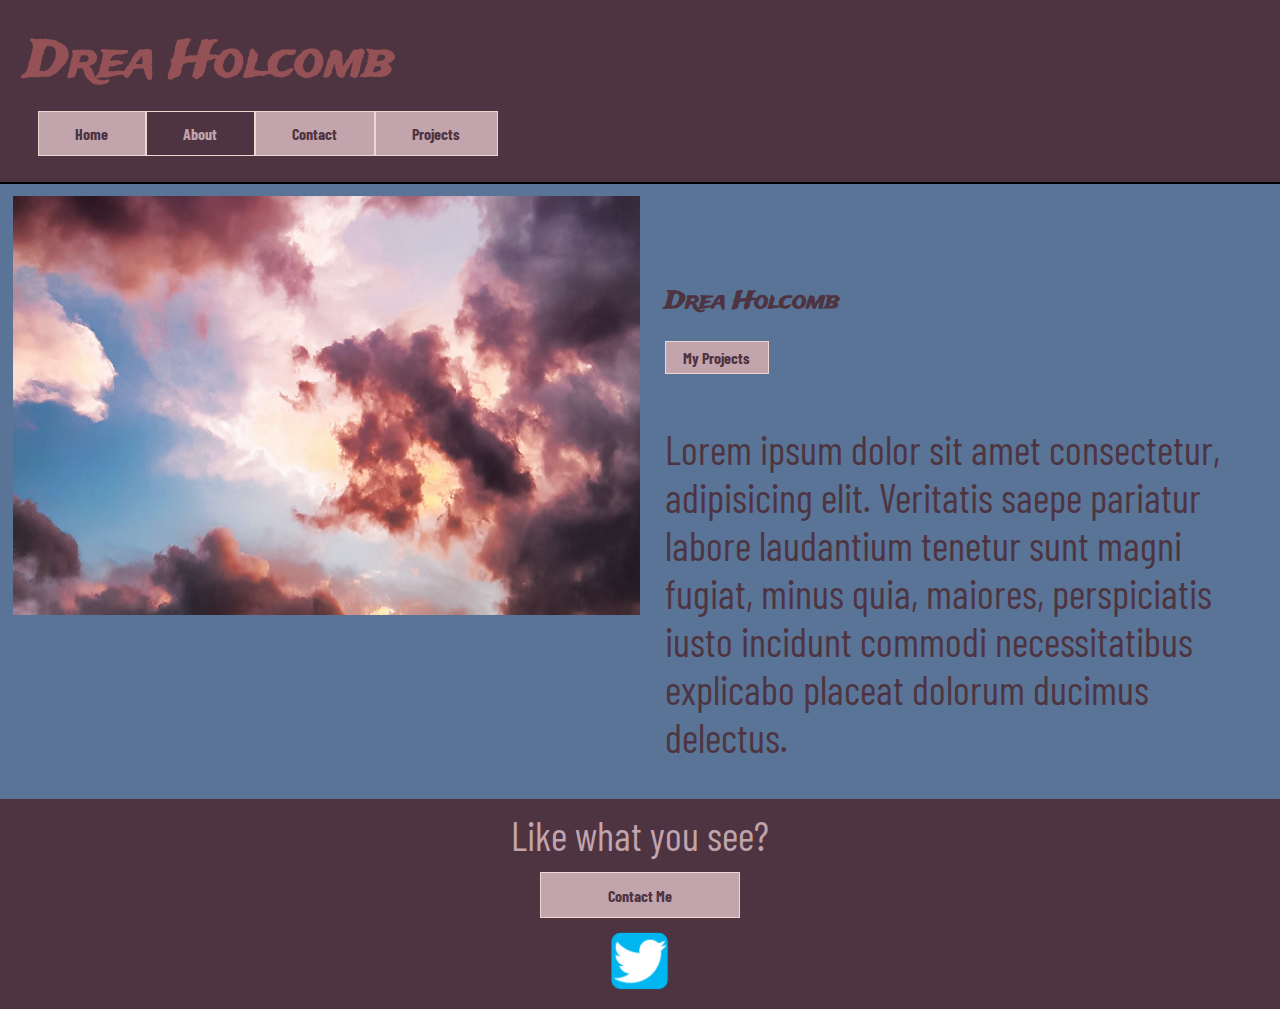
==== about.html @ cfe875db "website complete. navigation links to proper pages." ====
<!DOCTYPE html>
<html lang="en">
<head>
    <meta charset="UTF-8">
    <meta name="viewport" content="width=device-width, initial-scale=1.0">
    <title>Drea Holcomb Portfolio</title>
    <link rel="stylesheet" type="text/css" href="style/index.css">
</head>
<body>
    <div class="container">
        <header>
            <div class="head-text">
                <h1>Drea Holcomb</h1>
            </div>
            <nav>
                <a href="index.html" class="nav-button">Home</a>
                <a href="about.html" class="active-page">About</a>
                <a href="contact.html" class="nav-button">Contact</a>
                <a href="projects.html" class="nav-button">Projects</a>
            </nav>
        </header>

        <section>
            <div class="info-container">
                <div class="big-image">
                    <img src="style/Resources/clouds 1.jpeg" alt="">
                </div>
                <div class="info">
                    <h2>Drea Holcomb</h2>
                    <a href="" class="btn">My Projects</a>

                    <p>Lorem ipsum dolor sit amet consectetur, adipisicing elit. Veritatis saepe pariatur labore laudantium tenetur sunt magni fugiat, minus quia, maiores, perspiciatis iusto incidunt commodi necessitatibus explicabo placeat dolorum ducimus delectus.</p>
                </div>
            </div>
        </section>
        

        <footer>
            <p>Like what you see?</p>
            <a href="contact.html" class="btn">Contact Me</a>
            <a href="https://twitter.com/" class="social">
            <img src="style/Resources/twitter.png" alt="HTML tutorial">
              </a>
        </footer>
    </div>
</body>
</html>
---- style/index.css ----
/* Add CSS styling here */
@import url('https://fonts.googleapis.com/css2?family=Barlow+Condensed&family=Trade+Winds&display=swap');

*{
  box-sizing:border-box;
  margin:0;
  padding:0;
  max-width:100%;
  
}

html{
  font-size:62.5%
}

body{
  font-size: 1.6rem;
  font-family: 'Barlow Condensed', sans-serif;
  background-color: #597496;
  color:#4E3441;
}

h1{
  font-family: 'Trade Winds', cursive;
  font-size: 5rem;
  color:#945256;
} 

h2{
  font-family: 'Trade Winds', cursive;
  color:#4E3441;
  margin-bottom: 5%;
  
}

header{
  padding:2%;
  background-color: #4E3441;
  border-bottom: black 2px solid;
}

section{
  padding:1%;
}

nav a{
  text-decoration:none;
  padding:1% 3%;
  font-weight:bold;
  background-color:#C2A4AD;
  color:#4E3441;
  margin-top: 1%;
  border: 1px solid #EED6D3;
}

.btn{
  text-decoration:none;
  padding:1% 3%;
  font-weight:bold;
  background-color:#C2A4AD;
  color:#4E3441;
  margin-top: 1%;
  border: 1px solid #EED6D3;
}

a:hover{
  background-color: #597496;
  color: #C2A4AD;
}

.active-page{
  color:#C2A4AD;
  background-color:#4E3441;
}

p{
  font-size: 4rem;
}

/* header section */

nav{
  display:flex;
  margin-left: 1%;
}

/* info section */

.info-container{
  display:flex;
  justify-content: space-evenly;
}

.big-image{
  width:50%;
}

.info{
  width:50%;
  padding:2%;
  margin-top: 5%;
}

.info p{
  margin-top: 10%;
}

/* projects section */

.projects-section{
  display:flex;
  flex-direction: row;
  align-content: space around;
  flex-wrap: wrap;
}


.project-box{
  width:25%;
  text-align:center;
  padding-bottom: 2%;
}

.project-box img{
height: 450px;
width: 450px;
object-fit: cover;
}

.project-box p{
  padding: 1%;
}

/* footer */

footer{
  padding:1%;
  background-color: #4E3441;
  display:flex;
  flex-direction: column;
  color:#C2A4AD;
  text-align: center;
  justify-content: center;
}

footer .btn{
  width: 200px;
  margin: 1% auto;
}

footer img{
  width: 5%;
}
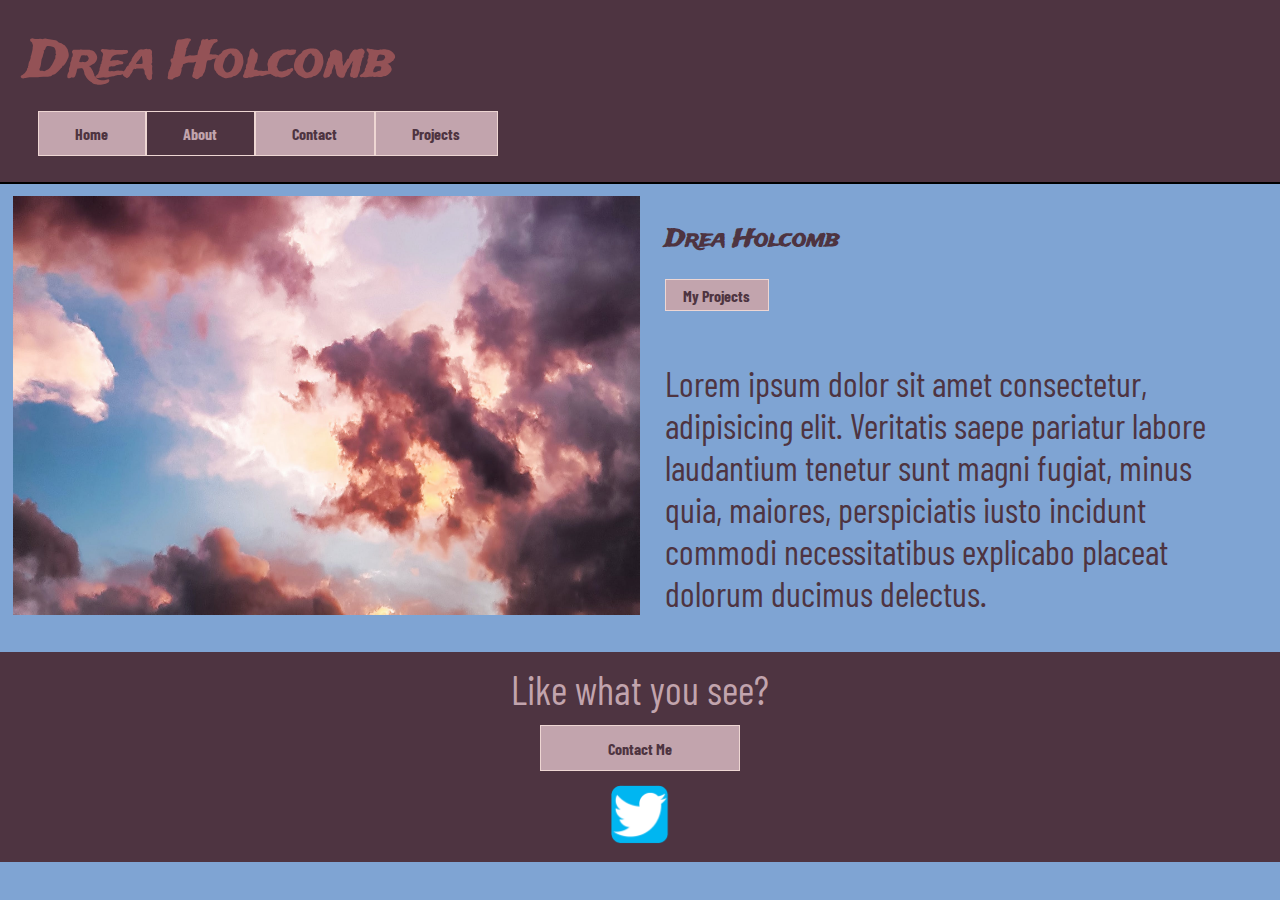
==== commit c6be8196: "Ensured semantic html was optimal for accessibility; added hidden link to skip to main content; ran " ====
--- a/about.html
+++ b/about.html
@@ -9,6 +9,7 @@
 <body>
     <div class="container">
         <header>
+            <a href="#main-content" class="visually-hidden">click here to skip to main content</a>
             <div class="head-text">
                 <h1>Drea Holcomb</h1>
             </div>
@@ -19,11 +20,12 @@
                 <a href="projects.html" class="nav-button">Projects</a>
             </nav>
         </header>
+        <span id="main-content"></span>
 
         <section>
             <div class="info-container">
                 <div class="big-image">
-                    <img src="style/Resources/clouds 1.jpeg" alt="">
+                    <img src="style/Resources/clouds 1.jpeg" alt="artistic cloud photo">
                 </div>
                 <div class="info">
                     <h2>Drea Holcomb</h2>
@@ -39,7 +41,7 @@
             <p>Like what you see?</p>
             <a href="contact.html" class="btn">Contact Me</a>
             <a href="https://twitter.com/" class="social">
-            <img src="style/Resources/twitter.png" alt="HTML tutorial">
+            <img src="style/Resources/twitter.png" alt="twitter logo">
               </a>
         </footer>
     </div>
--- a/style/index.css
+++ b/style/index.css
@@ -6,7 +6,6 @@
   margin:0;
   padding:0;
   max-width:100%;
-  
 }
 
 html{
@@ -16,8 +15,18 @@
 body{
   font-size: 1.6rem;
   font-family: 'Barlow Condensed', sans-serif;
-  background-color: #597496;
-  color:#4E3441;
+  background-color: #7fa4d3;
+  color:#4E3441;
+}
+
+.visually-hidden {
+  clip: rect(0 0 0 0);
+  clip-path: inset(50%);
+  height: 1px;
+  overflow: hidden;
+  position: absolute;
+  white-space: nowrap;
+  width: 1px;
 }
 
 h1{
@@ -43,6 +52,37 @@
   padding:1%;
 }
 
+.btn{
+  text-decoration:none;
+  padding:1% 3%;
+  font-weight:bold;
+  background-color:#C2A4AD;
+  color:#4E3441;
+  margin-top: 1%;
+  border: 1px solid #EED6D3;
+}
+
+a:hover{
+  background-color: #597496;
+  color: #C2A4AD;
+}
+
+.active-page{
+  color:#C2A4AD;
+  background-color:#4E3441;
+}
+
+p{
+  font-size: 4rem;
+}
+
+/* header section */
+
+nav{
+  display:flex;
+  margin-left: 1%;
+}
+
 nav a{
   text-decoration:none;
   padding:1% 3%;
@@ -53,37 +93,6 @@
   border: 1px solid #EED6D3;
 }
 
-.btn{
-  text-decoration:none;
-  padding:1% 3%;
-  font-weight:bold;
-  background-color:#C2A4AD;
-  color:#4E3441;
-  margin-top: 1%;
-  border: 1px solid #EED6D3;
-}
-
-a:hover{
-  background-color: #597496;
-  color: #C2A4AD;
-}
-
-.active-page{
-  color:#C2A4AD;
-  background-color:#4E3441;
-}
-
-p{
-  font-size: 4rem;
-}
-
-/* header section */
-
-nav{
-  display:flex;
-  margin-left: 1%;
-}
-
 /* info section */
 
 .info-container{
@@ -122,8 +131,8 @@
 }
 
 .project-box img{
-height: 450px;
-width: 450px;
+height: 45rem;
+width: 45rem;
 object-fit: cover;
 }
 
@@ -144,10 +153,127 @@
 }
 
 footer .btn{
-  width: 200px;
+  width: 20rem;
   margin: 1% auto;
 }
 
 footer img{
   width: 5%;
 }
+
+.social:hover{
+background-color:#4E3441;
+}
+
+/* start media queries */
+
+/* begin styling for laptop width 1366×768 */
+@media(max-width: 1366px){
+  .info{
+    margin-top: 0%;
+  }
+  .info p{
+    font-size: 3.5rem;
+  }
+  .project-box img{
+    width: 30rem;
+    height: 30rem;
+  }
+}
+
+/* end styling for laptop and begin styles for 800px tablet width */
+@media(max-width:800px){
+  h1{
+    text-align: center;
+    font-size: 8rem;
+  }
+  nav{
+    width: 100%;
+    font-size: 3rem;
+    text-align: center;
+    justify-content: space-around;
+    margin:0 auto;
+  }
+  nav a{
+    width:25%;
+  }
+  .info-container{
+    flex-direction: column;
+  }
+  .info-container div{
+    width:100%;
+    justify-content: space-around;
+  }
+  .info{
+    text-align: center;
+    margin-top: 2%;
+  }
+
+  h2{
+    font-size: 4rem;
+  }
+  .btn{
+    font-size: 3rem;
+  }
+  .project-box{
+    width:50%;
+    font-size: 2rem;
+  }
+  .project-box img{
+    height: 35rem;
+    width: 35rem;
+    text-align:center;
+  }
+}
+
+/* end styles for tablet width and begin styles for 500px mobile width */
+@media(max-width:500px){
+  h1{
+    font-size: 5rem;
+  }
+  nav{
+    flex-direction: column;
+    align-items: center;
+  }
+  nav a{
+    width:40%;
+  }
+
+  .info p{
+    font-size: 3.5rem;
+    margin-top: 1.5%;
+  }
+  h2{
+    margin-bottom: 1%;
+  }
+  .project-box{
+    width:100%;
+    margin-top: 10%;
+  }
+  .project-box img{
+    width: 40rem;
+    height: 40rem;
+  }
+  footer img{
+    width:20%;
+    text-align: center;
+  }
+}
+
+/* end standard mobile styling and begin styling for iPhone: 360×640 */
+
+@media(max-width:360px){
+  .info p{
+    font-size: 2.5rem;
+  }
+  .project-box p{
+    font-size: 3rem;
+  }
+  .project-box img{
+    height: 30rem;
+    width: 30rem;
+  }
+  footer p{
+    font-size: 3rem;
+  }
+}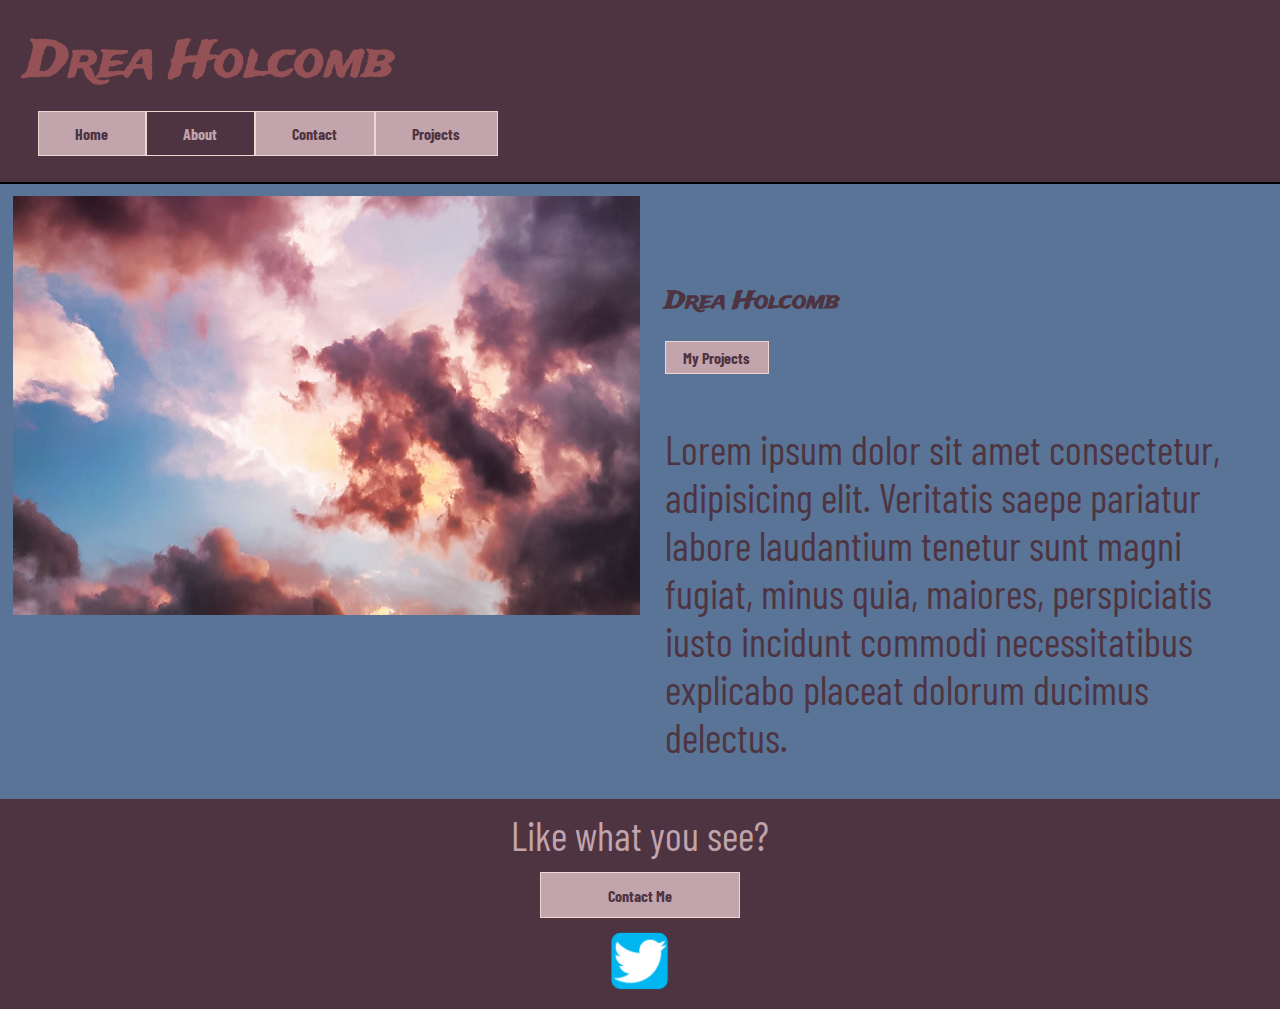
==== commit 1a3d81fb: "Merge pull request #1 from metempsychotic/andrea-holcomb" ====
--- a/about.html
+++ b/about.html
@@ -9,7 +9,6 @@
 <body>
     <div class="container">
         <header>
-            <a href="#main-content" class="visually-hidden">click here to skip to main content</a>
             <div class="head-text">
                 <h1>Drea Holcomb</h1>
             </div>
@@ -20,12 +19,11 @@
                 <a href="projects.html" class="nav-button">Projects</a>
             </nav>
         </header>
-        <span id="main-content"></span>
 
         <section>
             <div class="info-container">
                 <div class="big-image">
-                    <img src="style/Resources/clouds 1.jpeg" alt="artistic cloud photo">
+                    <img src="style/Resources/clouds 1.jpeg" alt="">
                 </div>
                 <div class="info">
                     <h2>Drea Holcomb</h2>
@@ -41,7 +39,7 @@
             <p>Like what you see?</p>
             <a href="contact.html" class="btn">Contact Me</a>
             <a href="https://twitter.com/" class="social">
-            <img src="style/Resources/twitter.png" alt="twitter logo">
+            <img src="style/Resources/twitter.png" alt="HTML tutorial">
               </a>
         </footer>
     </div>
--- a/style/index.css
+++ b/style/index.css
@@ -6,6 +6,7 @@
   margin:0;
   padding:0;
   max-width:100%;
+  
 }
 
 html{
@@ -15,18 +16,8 @@
 body{
   font-size: 1.6rem;
   font-family: 'Barlow Condensed', sans-serif;
-  background-color: #7fa4d3;
+  background-color: #597496;
   color:#4E3441;
-}
-
-.visually-hidden {
-  clip: rect(0 0 0 0);
-  clip-path: inset(50%);
-  height: 1px;
-  overflow: hidden;
-  position: absolute;
-  white-space: nowrap;
-  width: 1px;
 }
 
 h1{
@@ -50,6 +41,16 @@
 
 section{
   padding:1%;
+}
+
+nav a{
+  text-decoration:none;
+  padding:1% 3%;
+  font-weight:bold;
+  background-color:#C2A4AD;
+  color:#4E3441;
+  margin-top: 1%;
+  border: 1px solid #EED6D3;
 }
 
 .btn{
@@ -81,16 +82,6 @@
 nav{
   display:flex;
   margin-left: 1%;
-}
-
-nav a{
-  text-decoration:none;
-  padding:1% 3%;
-  font-weight:bold;
-  background-color:#C2A4AD;
-  color:#4E3441;
-  margin-top: 1%;
-  border: 1px solid #EED6D3;
 }
 
 /* info section */
@@ -131,8 +122,8 @@
 }
 
 .project-box img{
-height: 45rem;
-width: 45rem;
+height: 450px;
+width: 450px;
 object-fit: cover;
 }
 
@@ -153,7 +144,7 @@
 }
 
 footer .btn{
-  width: 20rem;
+  width: 200px;
   margin: 1% auto;
 }
 
@@ -165,115 +156,3 @@
 background-color:#4E3441;
 }
 
-/* start media queries */
-
-/* begin styling for laptop width 1366×768 */
-@media(max-width: 1366px){
-  .info{
-    margin-top: 0%;
-  }
-  .info p{
-    font-size: 3.5rem;
-  }
-  .project-box img{
-    width: 30rem;
-    height: 30rem;
-  }
-}
-
-/* end styling for laptop and begin styles for 800px tablet width */
-@media(max-width:800px){
-  h1{
-    text-align: center;
-    font-size: 8rem;
-  }
-  nav{
-    width: 100%;
-    font-size: 3rem;
-    text-align: center;
-    justify-content: space-around;
-    margin:0 auto;
-  }
-  nav a{
-    width:25%;
-  }
-  .info-container{
-    flex-direction: column;
-  }
-  .info-container div{
-    width:100%;
-    justify-content: space-around;
-  }
-  .info{
-    text-align: center;
-    margin-top: 2%;
-  }
-
-  h2{
-    font-size: 4rem;
-  }
-  .btn{
-    font-size: 3rem;
-  }
-  .project-box{
-    width:50%;
-    font-size: 2rem;
-  }
-  .project-box img{
-    height: 35rem;
-    width: 35rem;
-    text-align:center;
-  }
-}
-
-/* end styles for tablet width and begin styles for 500px mobile width */
-@media(max-width:500px){
-  h1{
-    font-size: 5rem;
-  }
-  nav{
-    flex-direction: column;
-    align-items: center;
-  }
-  nav a{
-    width:40%;
-  }
-
-  .info p{
-    font-size: 3.5rem;
-    margin-top: 1.5%;
-  }
-  h2{
-    margin-bottom: 1%;
-  }
-  .project-box{
-    width:100%;
-    margin-top: 10%;
-  }
-  .project-box img{
-    width: 40rem;
-    height: 40rem;
-  }
-  footer img{
-    width:20%;
-    text-align: center;
-  }
-}
-
-/* end standard mobile styling and begin styling for iPhone: 360×640 */
-
-@media(max-width:360px){
-  .info p{
-    font-size: 2.5rem;
-  }
-  .project-box p{
-    font-size: 3rem;
-  }
-  .project-box img{
-    height: 30rem;
-    width: 30rem;
-  }
-  footer p{
-    font-size: 3rem;
-  }
-}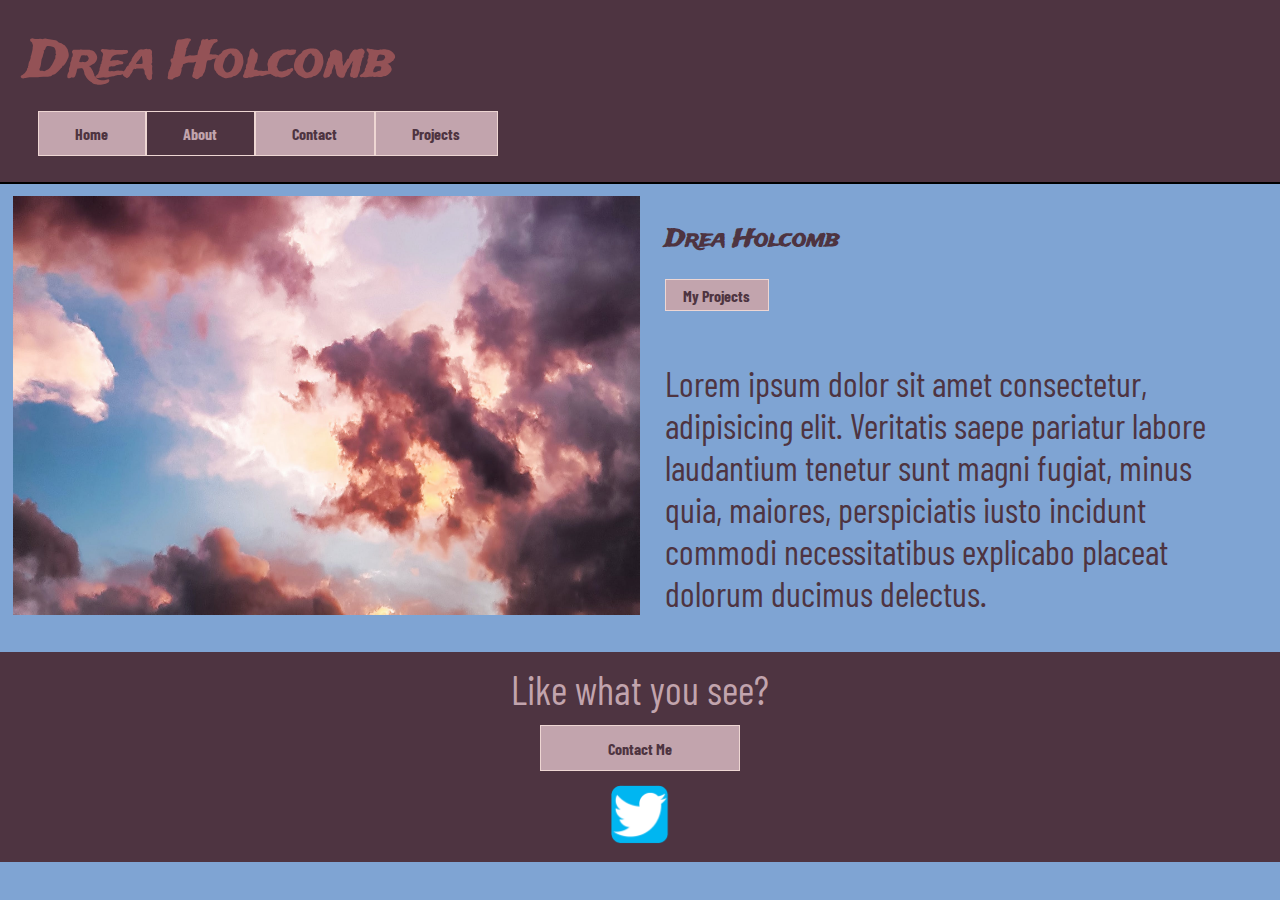
==== commit 57797718: "Merge pull request #2 from metempsychotic/andrea-holcomb-day2" ====
--- a/about.html
+++ b/about.html
@@ -9,6 +9,7 @@
 <body>
     <div class="container">
         <header>
+            <a href="#main-content" class="visually-hidden">click here to skip to main content</a>
             <div class="head-text">
                 <h1>Drea Holcomb</h1>
             </div>
@@ -19,11 +20,12 @@
                 <a href="projects.html" class="nav-button">Projects</a>
             </nav>
         </header>
+        <span id="main-content"></span>
 
         <section>
             <div class="info-container">
                 <div class="big-image">
-                    <img src="style/Resources/clouds 1.jpeg" alt="">
+                    <img src="style/Resources/clouds 1.jpeg" alt="artistic cloud photo">
                 </div>
                 <div class="info">
                     <h2>Drea Holcomb</h2>
@@ -39,7 +41,7 @@
             <p>Like what you see?</p>
             <a href="contact.html" class="btn">Contact Me</a>
             <a href="https://twitter.com/" class="social">
-            <img src="style/Resources/twitter.png" alt="HTML tutorial">
+            <img src="style/Resources/twitter.png" alt="twitter logo">
               </a>
         </footer>
     </div>
--- a/style/index.css
+++ b/style/index.css
@@ -6,7 +6,6 @@
   margin:0;
   padding:0;
   max-width:100%;
-  
 }
 
 html{
@@ -16,8 +15,18 @@
 body{
   font-size: 1.6rem;
   font-family: 'Barlow Condensed', sans-serif;
-  background-color: #597496;
-  color:#4E3441;
+  background-color: #7fa4d3;
+  color:#4E3441;
+}
+
+.visually-hidden {
+  clip: rect(0 0 0 0);
+  clip-path: inset(50%);
+  height: 1px;
+  overflow: hidden;
+  position: absolute;
+  white-space: nowrap;
+  width: 1px;
 }
 
 h1{
@@ -43,6 +52,37 @@
   padding:1%;
 }
 
+.btn{
+  text-decoration:none;
+  padding:1% 3%;
+  font-weight:bold;
+  background-color:#C2A4AD;
+  color:#4E3441;
+  margin-top: 1%;
+  border: 1px solid #EED6D3;
+}
+
+a:hover{
+  background-color: #597496;
+  color: #C2A4AD;
+}
+
+.active-page{
+  color:#C2A4AD;
+  background-color:#4E3441;
+}
+
+p{
+  font-size: 4rem;
+}
+
+/* header section */
+
+nav{
+  display:flex;
+  margin-left: 1%;
+}
+
 nav a{
   text-decoration:none;
   padding:1% 3%;
@@ -53,37 +93,6 @@
   border: 1px solid #EED6D3;
 }
 
-.btn{
-  text-decoration:none;
-  padding:1% 3%;
-  font-weight:bold;
-  background-color:#C2A4AD;
-  color:#4E3441;
-  margin-top: 1%;
-  border: 1px solid #EED6D3;
-}
-
-a:hover{
-  background-color: #597496;
-  color: #C2A4AD;
-}
-
-.active-page{
-  color:#C2A4AD;
-  background-color:#4E3441;
-}
-
-p{
-  font-size: 4rem;
-}
-
-/* header section */
-
-nav{
-  display:flex;
-  margin-left: 1%;
-}
-
 /* info section */
 
 .info-container{
@@ -122,8 +131,8 @@
 }
 
 .project-box img{
-height: 450px;
-width: 450px;
+height: 45rem;
+width: 45rem;
 object-fit: cover;
 }
 
@@ -144,7 +153,7 @@
 }
 
 footer .btn{
-  width: 200px;
+  width: 20rem;
   margin: 1% auto;
 }
 
@@ -156,3 +165,115 @@
 background-color:#4E3441;
 }
 
+/* start media queries */
+
+/* begin styles for laptop width 1366×768 */
+@media(max-width: 1366px){
+  .info{
+    margin-top: 0%;
+  }
+  .info p{
+    font-size: 3.5rem;
+  }
+  .project-box img{
+    width: 30rem;
+    height: 30rem;
+  }
+}
+
+/* end styles for laptop and begin styles for 800px tablet width */
+@media(max-width:800px){
+  h1{
+    text-align: center;
+    font-size: 8rem;
+  }
+  nav{
+    width: 100%;
+    font-size: 3rem;
+    text-align: center;
+    justify-content: space-around;
+    margin:0 auto;
+  }
+  nav a{
+    width:25%;
+  }
+  .info-container{
+    flex-direction: column;
+  }
+  .info-container div{
+    width:100%;
+    justify-content: space-around;
+  }
+  .info{
+    text-align: center;
+    margin-top: 2%;
+  }
+
+  h2{
+    font-size: 4rem;
+  }
+  .btn{
+    font-size: 3rem;
+  }
+  .project-box{
+    width:50%;
+    font-size: 2rem;
+  }
+  .project-box img{
+    height: 35rem;
+    width: 35rem;
+    text-align:center;
+  }
+}
+
+/* end styles for tablet width and begin styles for 500px mobile width */
+@media(max-width:500px){
+  h1{
+    font-size: 5rem;
+  }
+  nav{
+    flex-direction: column;
+    align-items: center;
+  }
+  nav a{
+    width:40%;
+  }
+
+  .info p{
+    font-size: 3.5rem;
+    margin-top: 1.5%;
+  }
+  h2{
+    margin-bottom: 1%;
+  }
+  .project-box{
+    width:100%;
+    margin-top: 10%;
+  }
+  .project-box img{
+    width: 40rem;
+    height: 40rem;
+  }
+  footer img{
+    width:20%;
+    text-align: center;
+  }
+}
+
+/* end standard mobile styles and begin styles for iPhone: 360×640 */
+
+@media(max-width:360px){
+  .info p{
+    font-size: 2.5rem;
+  }
+  .project-box p{
+    font-size: 3rem;
+  }
+  .project-box img{
+    height: 30rem;
+    width: 30rem;
+  }
+  footer p{
+    font-size: 3rem;
+  }
+}